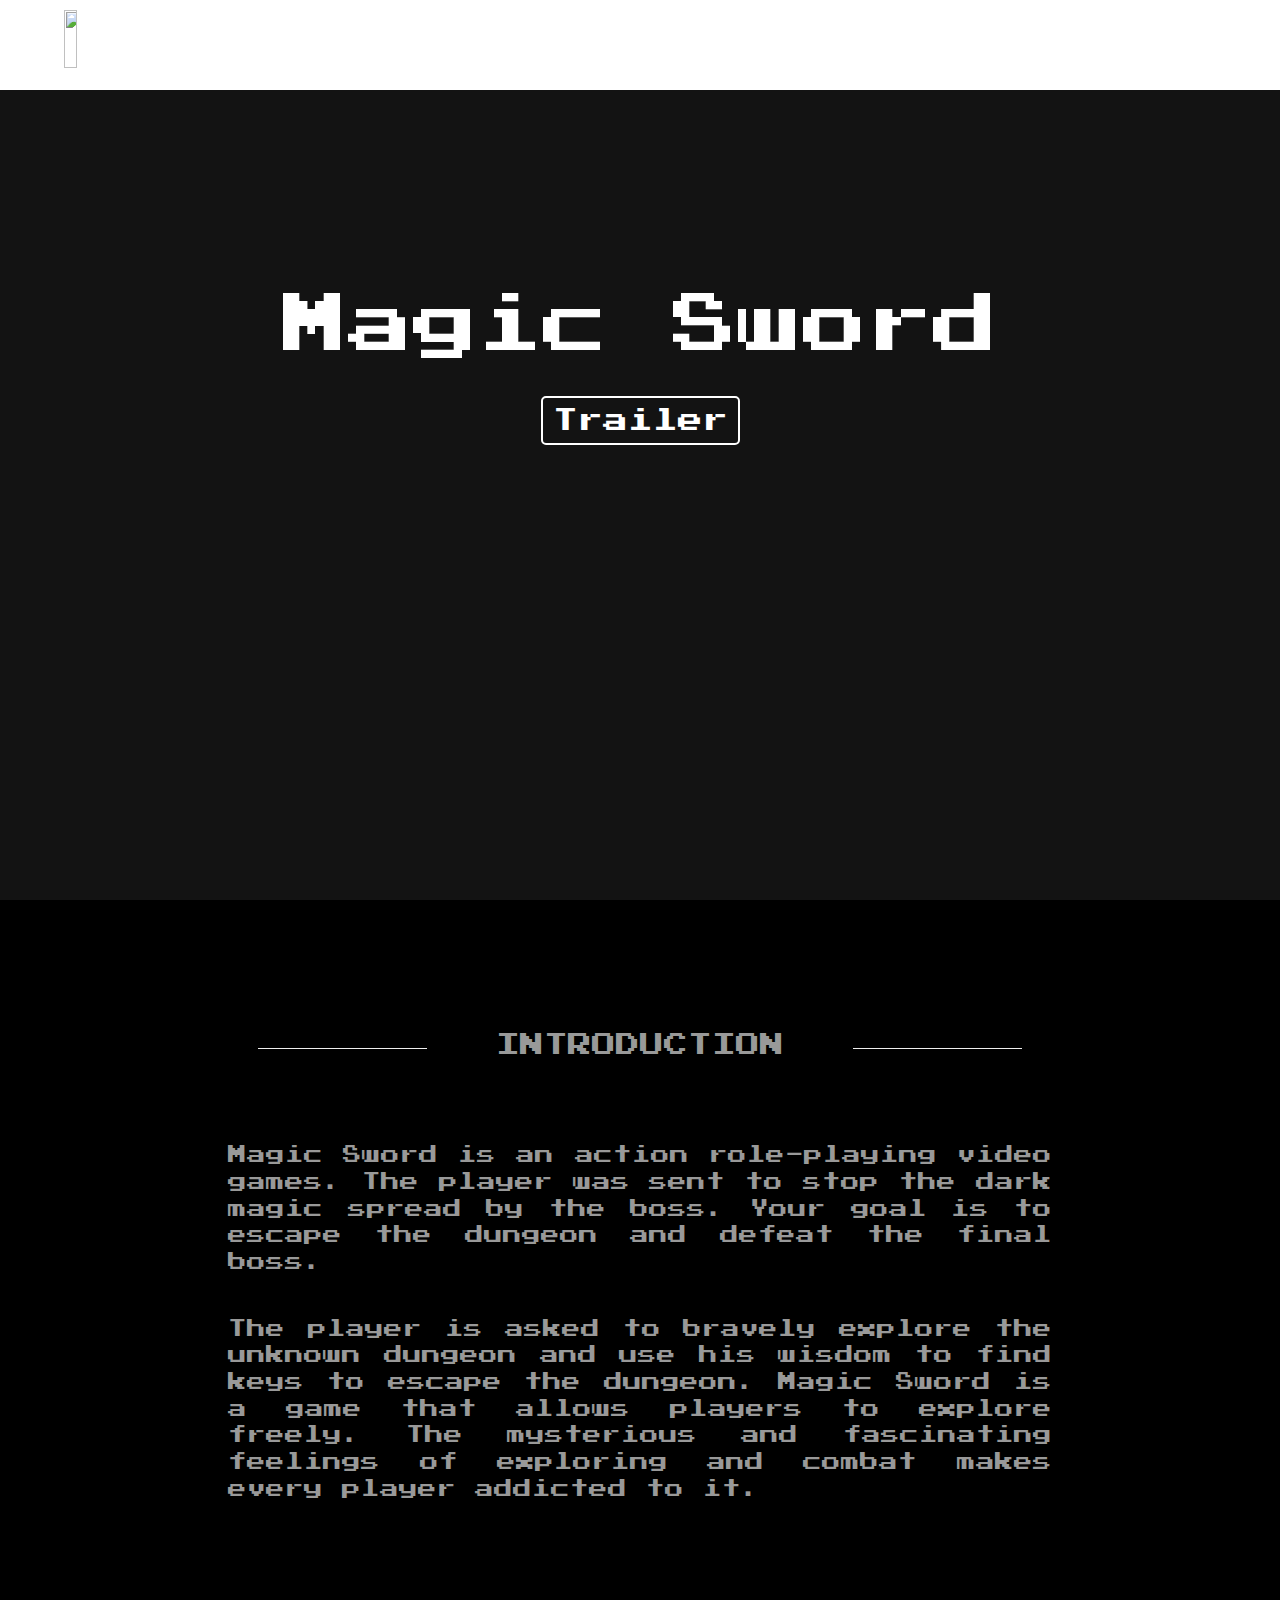
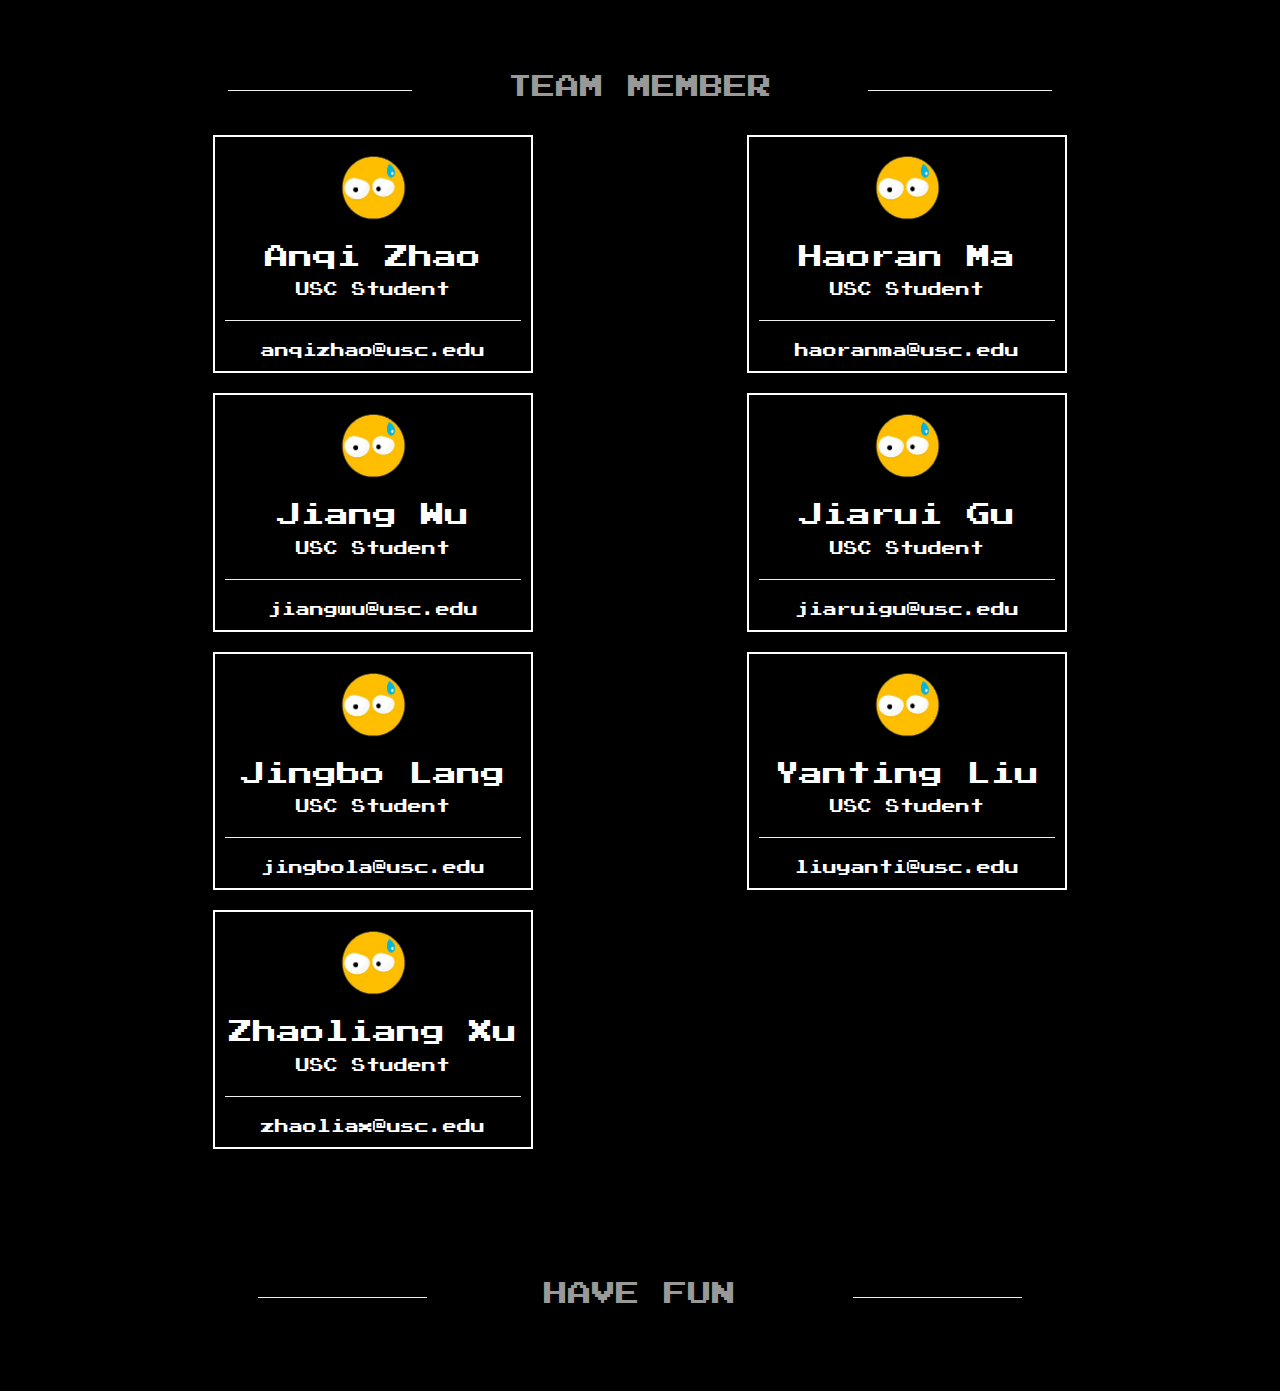
==== index.html @ 2007d67c "Merge pull request #2 from 1angJ6/master" ====
<html>
<head>
	<title> Magic Sword </title>
    <link rel="stylesheet" type="text/css" href="css/index.css">
    <link rel="stylesheet" type="text/css" href="css/bootstrap.min.css">
</head>
<body>
	<div id = "nav">
		<div id = "logo">
            <img src="http://gamepipe.usc.edu/resources/Resources/VsoE-GamePipe-Logo.png" alt="">
        </div>
	</div>

    <div id = "show">
            <video  autoplay = "true" width = "100%" height="100%" loop = "loop">
                <source src="img/onShow.mp4" type="video/mp4" /> 
                <img src="img/onShow.jpg">
            </video>
            <div id = "shadow"></div>
            <div id = "title">
                <p>Magic Sword</p>
                <br>
                <p><a href="http://www.youtube.com" target="_blank">Trailer</a></p>
            </div>
    </div>
    
    <div id = "introduction" style = "background: black; margin-top: 10%;">
        <div class="container-fluid">
            <div class = "row">
                <div class = "col-sm-2 hidden-xs">
                </div>
                <div class = "col-sm-8 text-middle">       
                    <div class="container-fluid section" style="margin-bottom: 40px;">
                        <div class = "col-sm-3"><hr></div>
                        <div class = "col-sm-6"><p style="text-align: center; font-size: 18pt;">INTRODUCTION</p></div>
                        <div class = "col-sm-3"><hr></div>
                    </div>
                    <p>Magic Sword is an action role-playing video games. The player was sent to stop the dark magic spread by the boss. Your goal is to escape the dungeon and defeat the final boss. </p>
                    <p>The player is asked to bravely explore the unknown dungeon and use his wisdom to find keys to escape the dungeon. Magic Sword is a game that allows players to explore freely. The mysterious and fascinating feelings of exploring and combat makes every player addicted to it.</p>
                </div>
                <div class = "col-sm-2 text-right hidden-xs">
                </div>
            </div>
        </div>
    </div>

    <div id = "people" style = "background: black; margin-top: 10%;">
        <div class="container-fluid">
            <div class = "row">
                <div class = "col-sm-2"></div>
                <div class = "col-sm-8">
                    <div class = "row section">
                        <div class = "col-sm-3"><hr></div>
                        <div class = "col-sm-6"><p style="text-align: center; font-size: 18pt;">TEAM MEMBER</p></div>
                        <div class = "col-sm-3"><hr></div>
                    </div>
                </div>
                <div class = "col-sm-2"></div>
            </div>
            <br>

            <div class = "row">
                <div class = "col-sm-2 hidden-xs"></div>
                <div class = "col-sm-3 member" style="text-align:center; border: solid 2px #ffffff; padding: 10px;">
                    <img src="./img/icon.png" alt="" width="80px;">
                    <h3>Anqi Zhao</h3>
                    <p>USC Student</p>
                    <hr>
                    <div class = "row">
                        <div class = "col-sm-12">
                            anqizhao@usc.edu
                        </div>
                    </div>
                </div>
                <div class = "col-sm-2"></div>
                <div class = "col-sm-3 member" style="text-align:center; border: solid 2px #ffffff; padding: 10px;">
                    <img src="./img/icon.png" alt="" width="80px;">
                    <h3>Haoran Ma</h3>
                    <p>USC Student</p>
                    <hr>
                    <div class = "row">
                        <div class = "col-sm-12">
                            haoranma@usc.edu
                        </div>
                    </div>
                </div>
                <div class = "col-sm-2 hidden-xs"></div>
            </div>

            <br>
            <div class = "row">
                <div class = "col-sm-2 hidden-xs"></div>
                <div class = "col-sm-3 member" style="text-align:center; border: solid 2px #ffffff; padding: 10px;">
                    <img src="./img/icon.png" alt="" width="80px;">
                    <h3>Jiang Wu</h3>
                    <p>USC Student</p>
                    <hr>
                    <div class = "row">
                        <div class = "col-sm-12">
                            jiangwu@usc.edu
                        </div>
                    </div>
                </div>
                <div class = "col-sm-2"></div>
                <div class = "col-sm-3 member" style="text-align:center; border: solid 2px #ffffff; padding: 10px;">
                    <img src="./img/icon.png" alt="" width="80px;">
                    <h3>Jiarui Gu</h3>
                    <p>USC Student</p>
                    <hr>
                    <div class = "row">
                        <div class = "col-sm-12">
                            jiaruigu@usc.edu
                        </div>
                    </div>
                </div>
                <div class = "col-sm-2 hidden-xs"></div>
            </div>

            <br>
            <div class = "row">
                <div class = "col-sm-2 hidden-xs"></div>
                <div class = "col-sm-3 member" style="text-align:center; border: solid 2px #ffffff; padding: 10px;">
                    <img src="./img/icon.png" alt="" width="80px;">
                    <h3>Jingbo Lang</h3>
                    <p>USC Student</p>
                    <hr>
                    <div class = "row">
                        <div class = "col-sm-12">
                            jingbola@usc.edu
                        </div>
                    </div>
                </div>
                <div class = "col-sm-2"></div>
                <div class = "col-sm-3 member" style="text-align:center; border: solid 2px #ffffff; padding: 10px;">
                    <img src="./img/icon.png" alt="" width="80px;">
                    <h3>Yanting Liu</h3>
                    <p>USC Student</p>
                    <hr>
                    <div class = "row">
                        <div class = "col-sm-12">
                            liuyanti@usc.edu
                        </div>
                    </div>
                </div>
                <div class = "col-sm-2 hidden-xs"></div>
            </div>

            <br>
            <div class = "row">
                <div class = "col-sm-2 hidden-xs"></div>
                <div class = "col-sm-3 member" style="text-align:center; border: solid 2px #ffffff; padding: 10px;">
                    <img src="./img/icon.png" alt="" width="80px;">
                    <h3>Zhaoliang Xu</h3>
                    <p>USC Student</p>
                    <hr>
                    <div class = "row">
                        <div class = "col-sm-12">
                            zhaoliax@usc.edu
                        </div>
                    </div>
                </div>
                <div class = "col-sm-2"></div>
                <div class = "col-sm-3">
                </div>
                <div class = "col-sm-2 hidden-xs"></div>
            </div>
            
        </div>
    </div>
        
    
    <div id = "introduction" style = "background: black; color: #999; margin-top: 10%;">
        <div class="container-fluid">
            <div class = "row">
                <div class = "col-sm-2 hidden-xs">
                </div>
                <div class = "col-sm-8 text-middle">       
                    <div class="container-fluid" style="margin-bottom: 40px;">
                        <div class = "col-sm-3"><hr></div>
                        <div class = "col-sm-6"><p style="text-align: center; font-size: 18pt;">HAVE FUN</p></div>
                        <div class = "col-sm-3"><hr></div>
                    </div>
                </div>
                <div class = "col-sm-2 text-right hidden-xs">
                </div>
            </div>
        </div>
    </div>

</body>
</html>
---- css/index.css ----
@font-face {
    font-family: "PressStart2P";
    font-style: normal;
    font-weight: normal;
    src: url("../fonts/PressStart2P.ttf") format("truetype");
}
html
{
	min-height: 400px;
	background: #000;
}
body
{
	margin: 0px;
	min-height: 400px;
	height: 100%
}
#nav
{
	width: 100%;
	height: 10%;
	/* position: fixed; */
	z-index: 200;
	top: 0px;
	left: 0px;
	background: white;
}
#logo
{
	margin-top: 10px;
	margin-left: 5%;
	float: left;
}
#logo img {
	height: 80%;
}
#show
{
	background-color:#000;
	width: 100%;
	height: 90%;
	display: block;
  	position: relative;
}
#shadow
{
	/* z-index: 7;
	background-color: #c4c4c4;
	opacity: 0.15;
	width: 100%;
	height: 90%; */
	background: rgb(128, 128, 128);
	height: 100%;
	width: 100%;
	opacity: 0.15;
	top: 0;
	left: 0;
	position: absolute;
	padding: 0;

}

#title{
	height: 100%;
	width: 100%;
	top: 0;
	left: 0;
	position: absolute;
	padding: 0;
}

#title p {
	color: #fff;
	position: relative;
	top: 25%;
	line-height: 100%;
	font-size: 65px;
  	font-family: 'PressStart2P';
  	text-align: center;
}

#title a {
	border: solid 2px #ffffff;
	border-radius: 5px;
	padding: 10px;
	color: white;
	text-decoration: none;
	font-size: 25px;
}

#title a:hover {
	background-color: white;
	border: solid 2px #ffffff;
	border-radius: 5px;
	padding: 10px;
	color: black;
	text-decoration: none;
	font-size: 25px;
}

.section
{
	font-family: "PressStart2P";
	color: #999;
}

#introduction p
{
	color: #999;
	text-align: justify;
	font-family: "PressStart2P";
	font-size: 14pt;
	margin-bottom: 40px;
}

.member
{
	font-family: "PressStart2P";
	/* font-size:  */
	color: white;
}

hr.style-seven {
    overflow: visible; /* For IE */
    height: 30px;
    border-style: solid;
    border-color: black;
    border-width: 1px 0 0 0;
    border-radius: 20px;
}
hr.style-seven:before { /* Not really supposed to work, but does */
    display: block;
    content: "";
    height: 30px;
    margin-top: -31px;
    border-style: solid;
    border-color: black;
    border-width: 0 0 1px 0;
    border-radius: 20px;
}
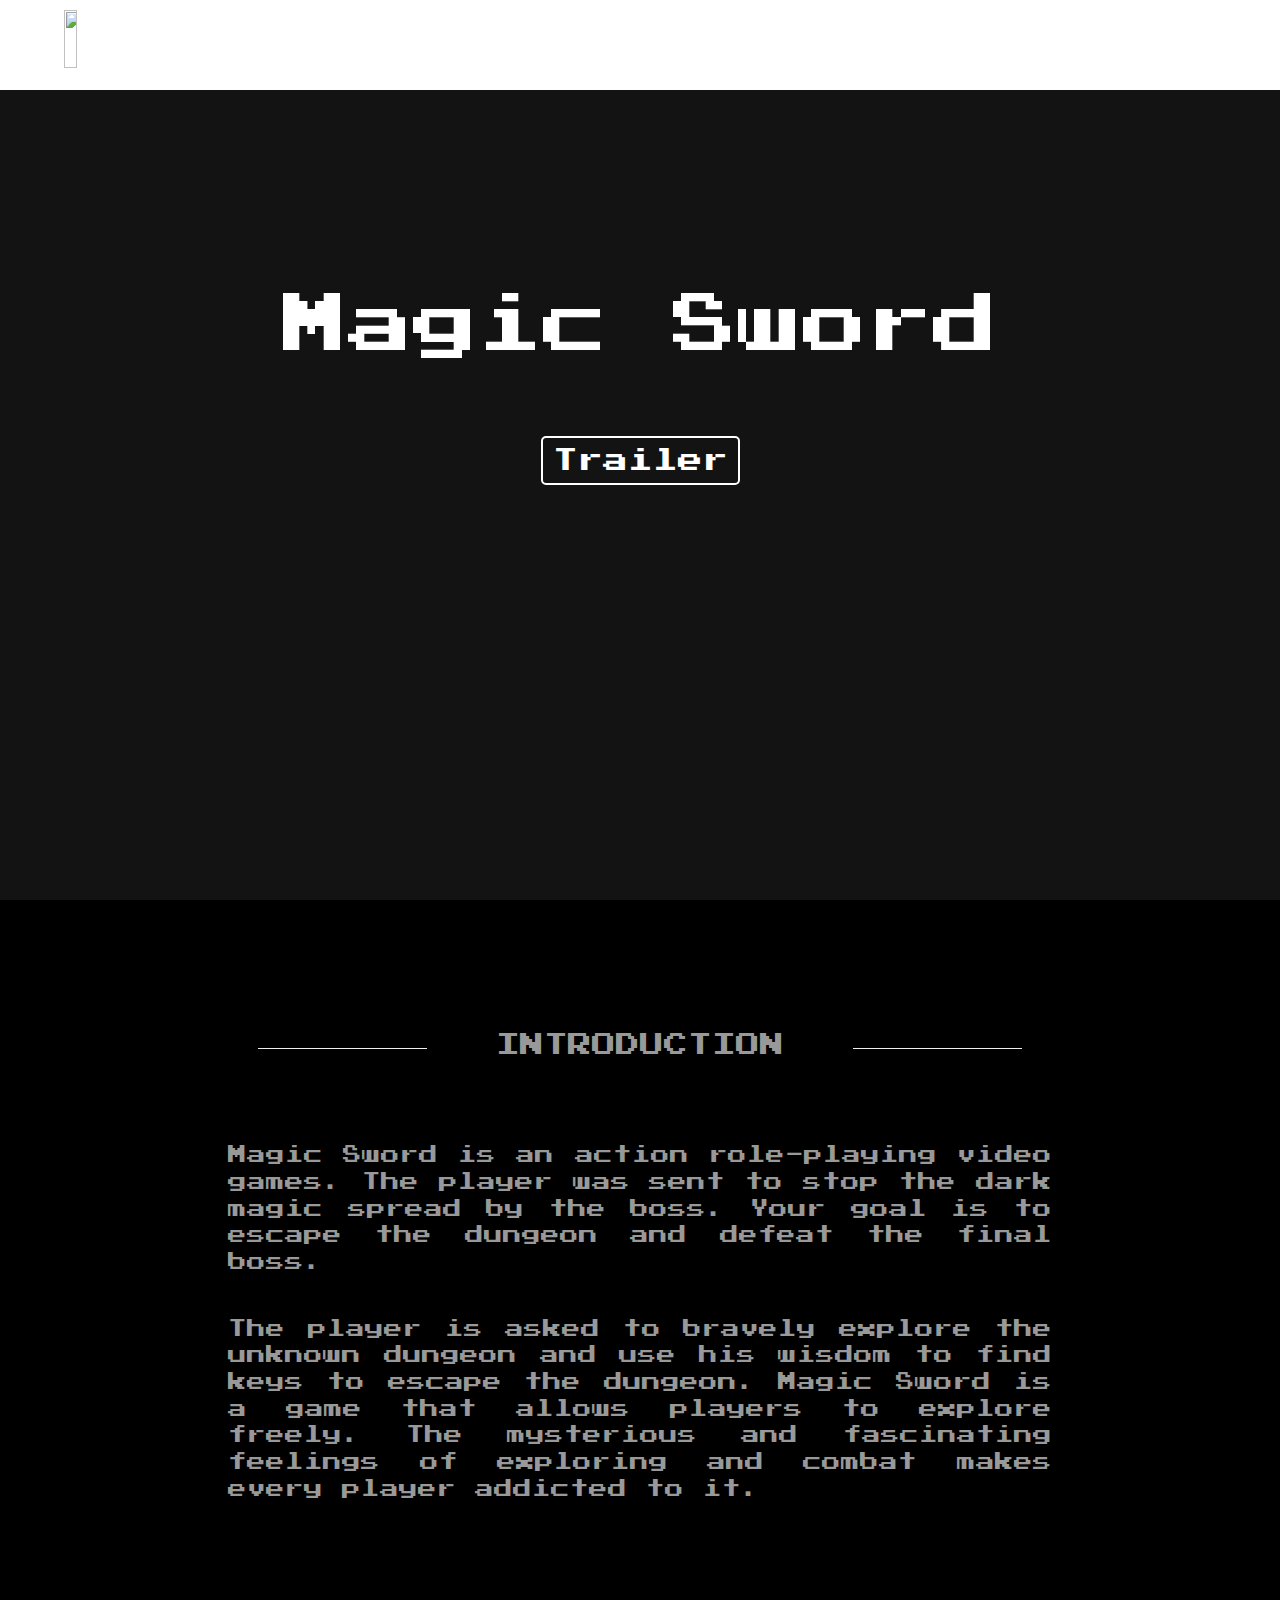
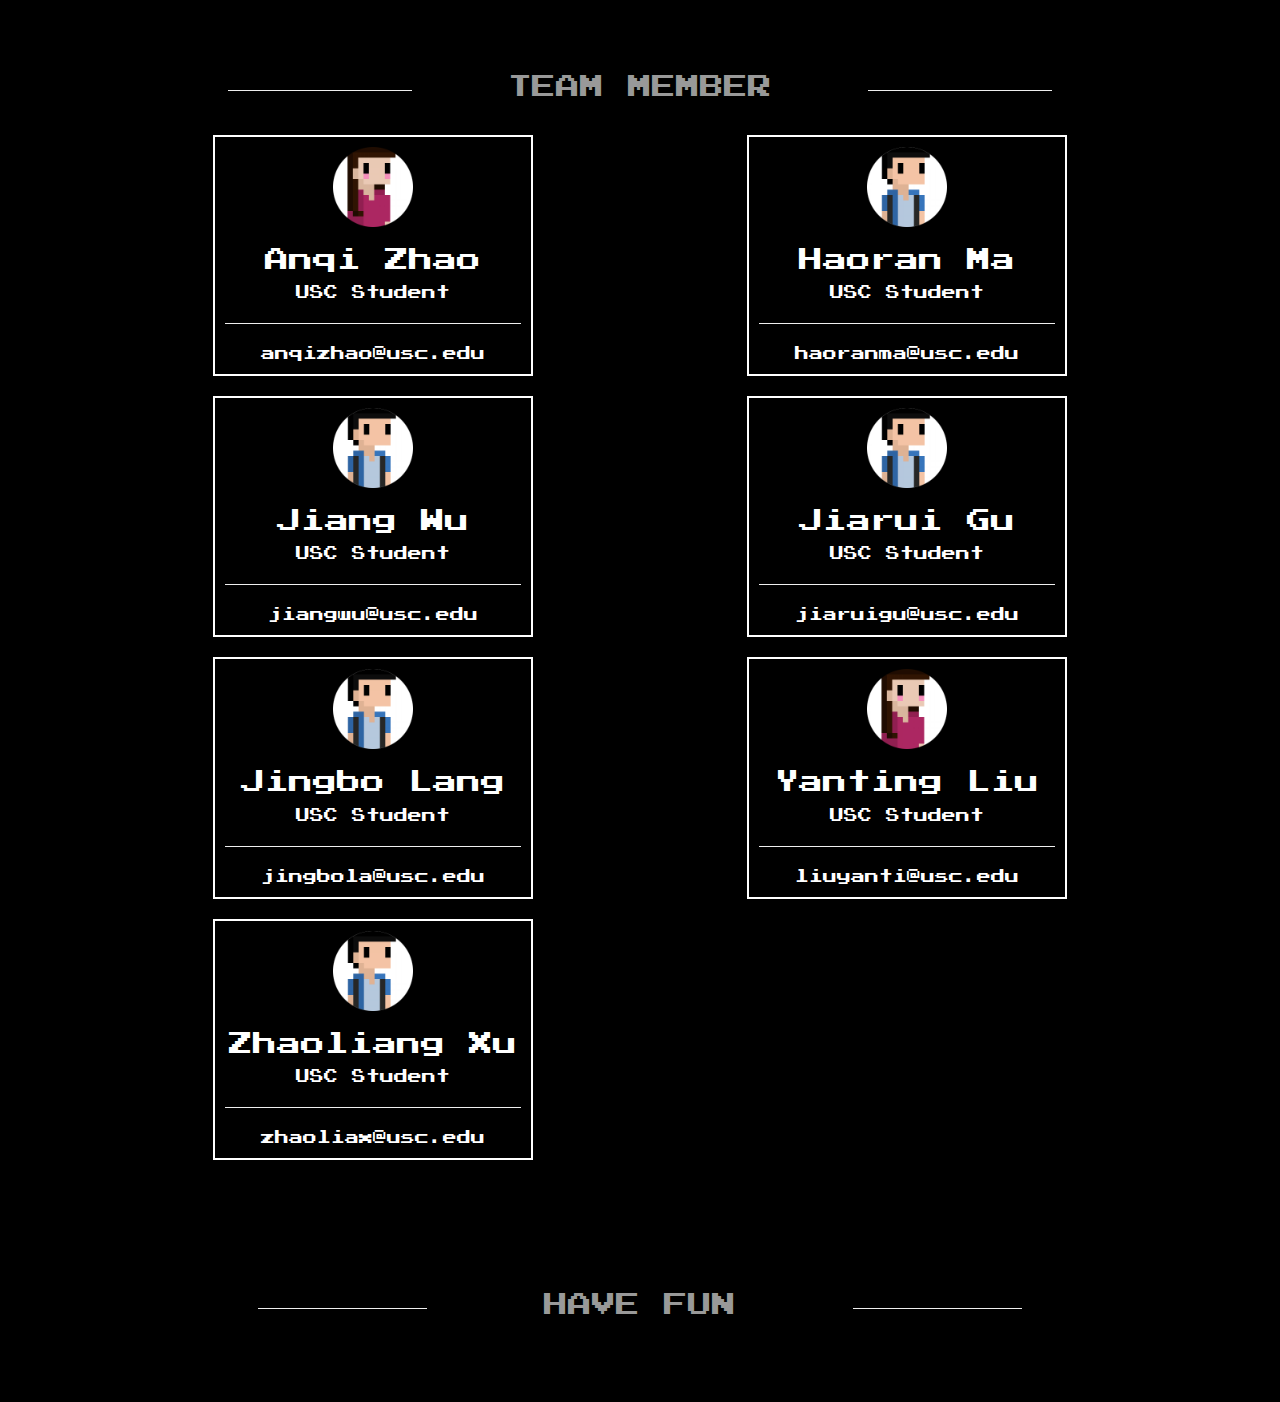
==== commit efd11403: "add pic" ====
--- a/index.html
+++ b/index.html
@@ -19,7 +19,7 @@
             <div id = "shadow"></div>
             <div id = "title">
                 <p>Magic Sword</p>
-                <br>
+                <br><br><br>
                 <p><a href="http://www.youtube.com" target="_blank">Trailer</a></p>
             </div>
     </div>
@@ -62,7 +62,7 @@
             <div class = "row">
                 <div class = "col-sm-2 hidden-xs"></div>
                 <div class = "col-sm-3 member" style="text-align:center; border: solid 2px #ffffff; padding: 10px;">
-                    <img src="./img/icon.png" alt="" width="80px;">
+                    <img src="./img/girl.png" alt="" width="80px;">
                     <h3>Anqi Zhao</h3>
                     <p>USC Student</p>
                     <hr>
@@ -74,7 +74,7 @@
                 </div>
                 <div class = "col-sm-2"></div>
                 <div class = "col-sm-3 member" style="text-align:center; border: solid 2px #ffffff; padding: 10px;">
-                    <img src="./img/icon.png" alt="" width="80px;">
+                    <img src="./img/boy.png" alt="" width="80px;">
                     <h3>Haoran Ma</h3>
                     <p>USC Student</p>
                     <hr>
@@ -91,7 +91,7 @@
             <div class = "row">
                 <div class = "col-sm-2 hidden-xs"></div>
                 <div class = "col-sm-3 member" style="text-align:center; border: solid 2px #ffffff; padding: 10px;">
-                    <img src="./img/icon.png" alt="" width="80px;">
+                    <img src="./img/boy.png" alt="" width="80px;">
                     <h3>Jiang Wu</h3>
                     <p>USC Student</p>
                     <hr>
@@ -103,7 +103,7 @@
                 </div>
                 <div class = "col-sm-2"></div>
                 <div class = "col-sm-3 member" style="text-align:center; border: solid 2px #ffffff; padding: 10px;">
-                    <img src="./img/icon.png" alt="" width="80px;">
+                    <img src="./img/boy.png" alt="" width="80px;">
                     <h3>Jiarui Gu</h3>
                     <p>USC Student</p>
                     <hr>
@@ -120,7 +120,7 @@
             <div class = "row">
                 <div class = "col-sm-2 hidden-xs"></div>
                 <div class = "col-sm-3 member" style="text-align:center; border: solid 2px #ffffff; padding: 10px;">
-                    <img src="./img/icon.png" alt="" width="80px;">
+                    <img src="./img/boy.png" alt="" width="80px;">
                     <h3>Jingbo Lang</h3>
                     <p>USC Student</p>
                     <hr>
@@ -132,7 +132,7 @@
                 </div>
                 <div class = "col-sm-2"></div>
                 <div class = "col-sm-3 member" style="text-align:center; border: solid 2px #ffffff; padding: 10px;">
-                    <img src="./img/icon.png" alt="" width="80px;">
+                    <img src="./img/girl.png" alt="" width="80px;">
                     <h3>Yanting Liu</h3>
                     <p>USC Student</p>
                     <hr>
@@ -149,7 +149,7 @@
             <div class = "row">
                 <div class = "col-sm-2 hidden-xs"></div>
                 <div class = "col-sm-3 member" style="text-align:center; border: solid 2px #ffffff; padding: 10px;">
-                    <img src="./img/icon.png" alt="" width="80px;">
+                    <img src="./img/boy.png" alt="" width="80px;">
                     <h3>Zhaoliang Xu</h3>
                     <p>USC Student</p>
                     <hr>
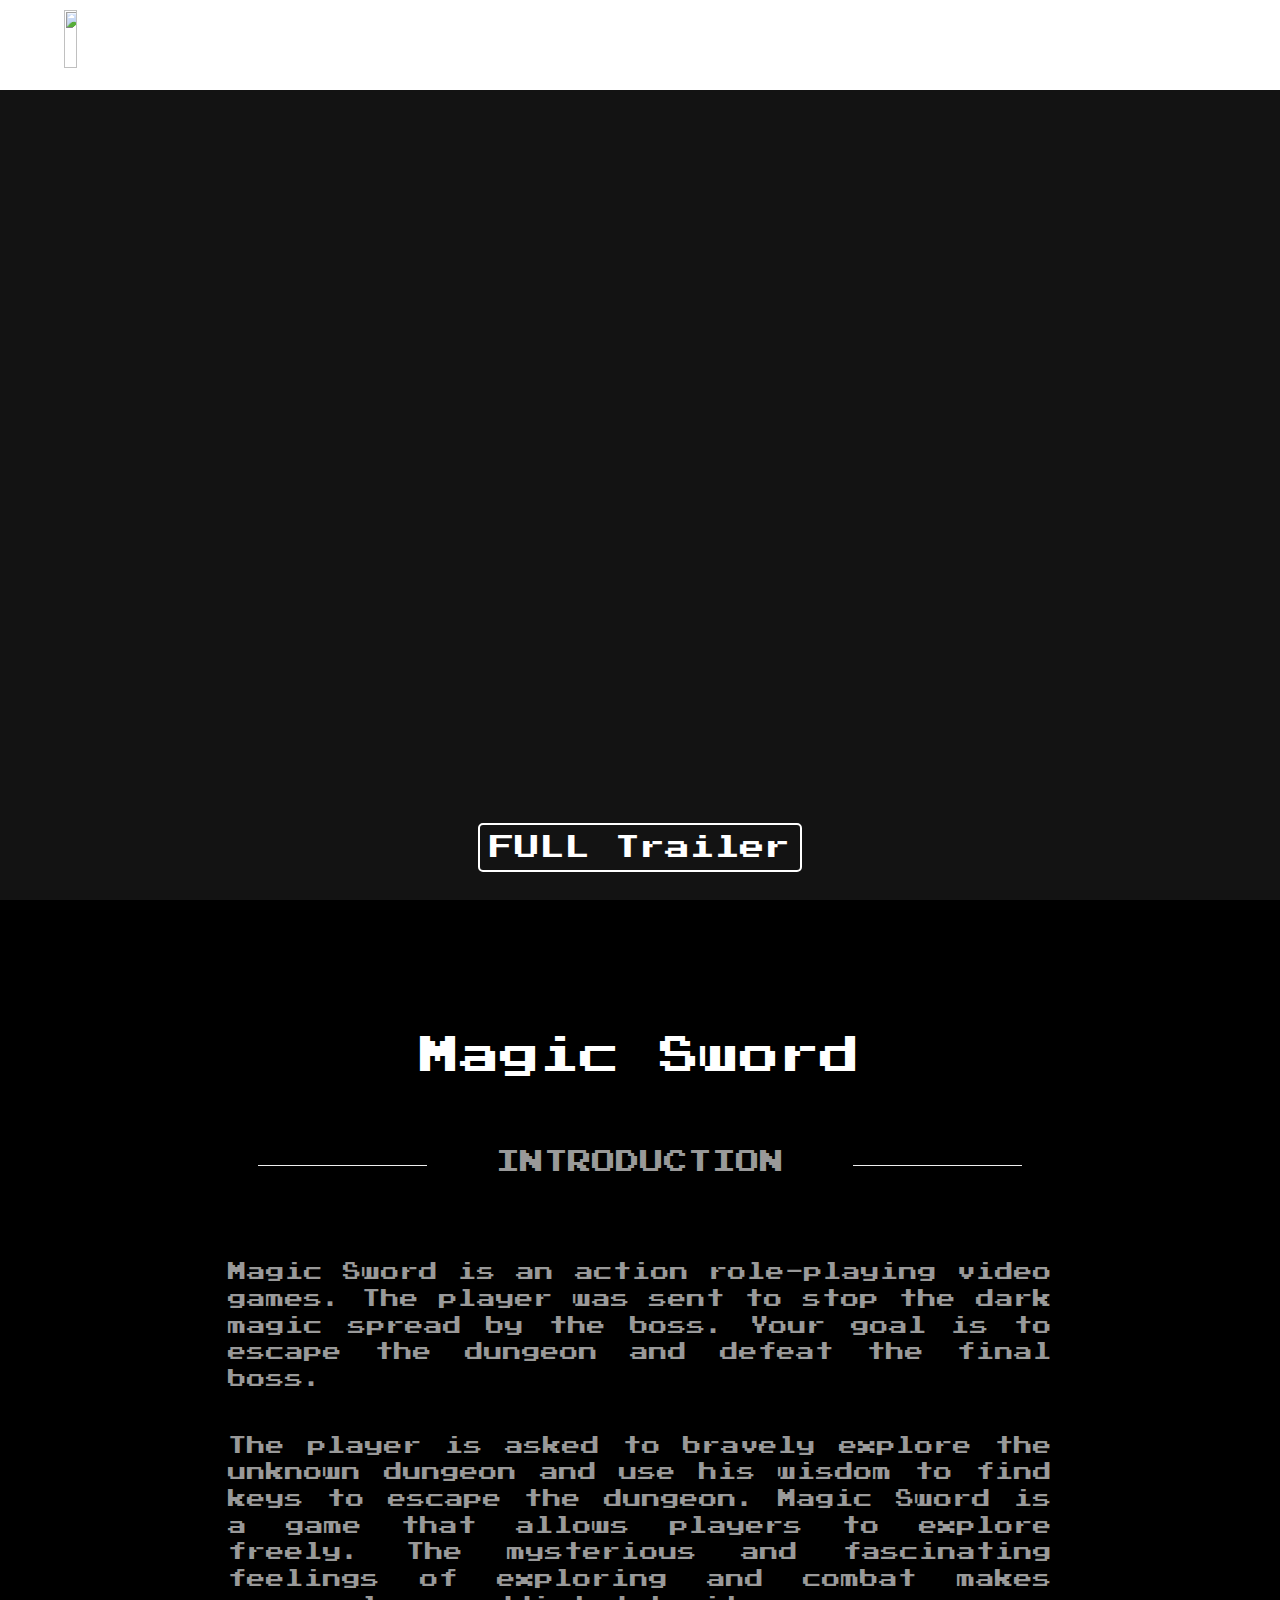
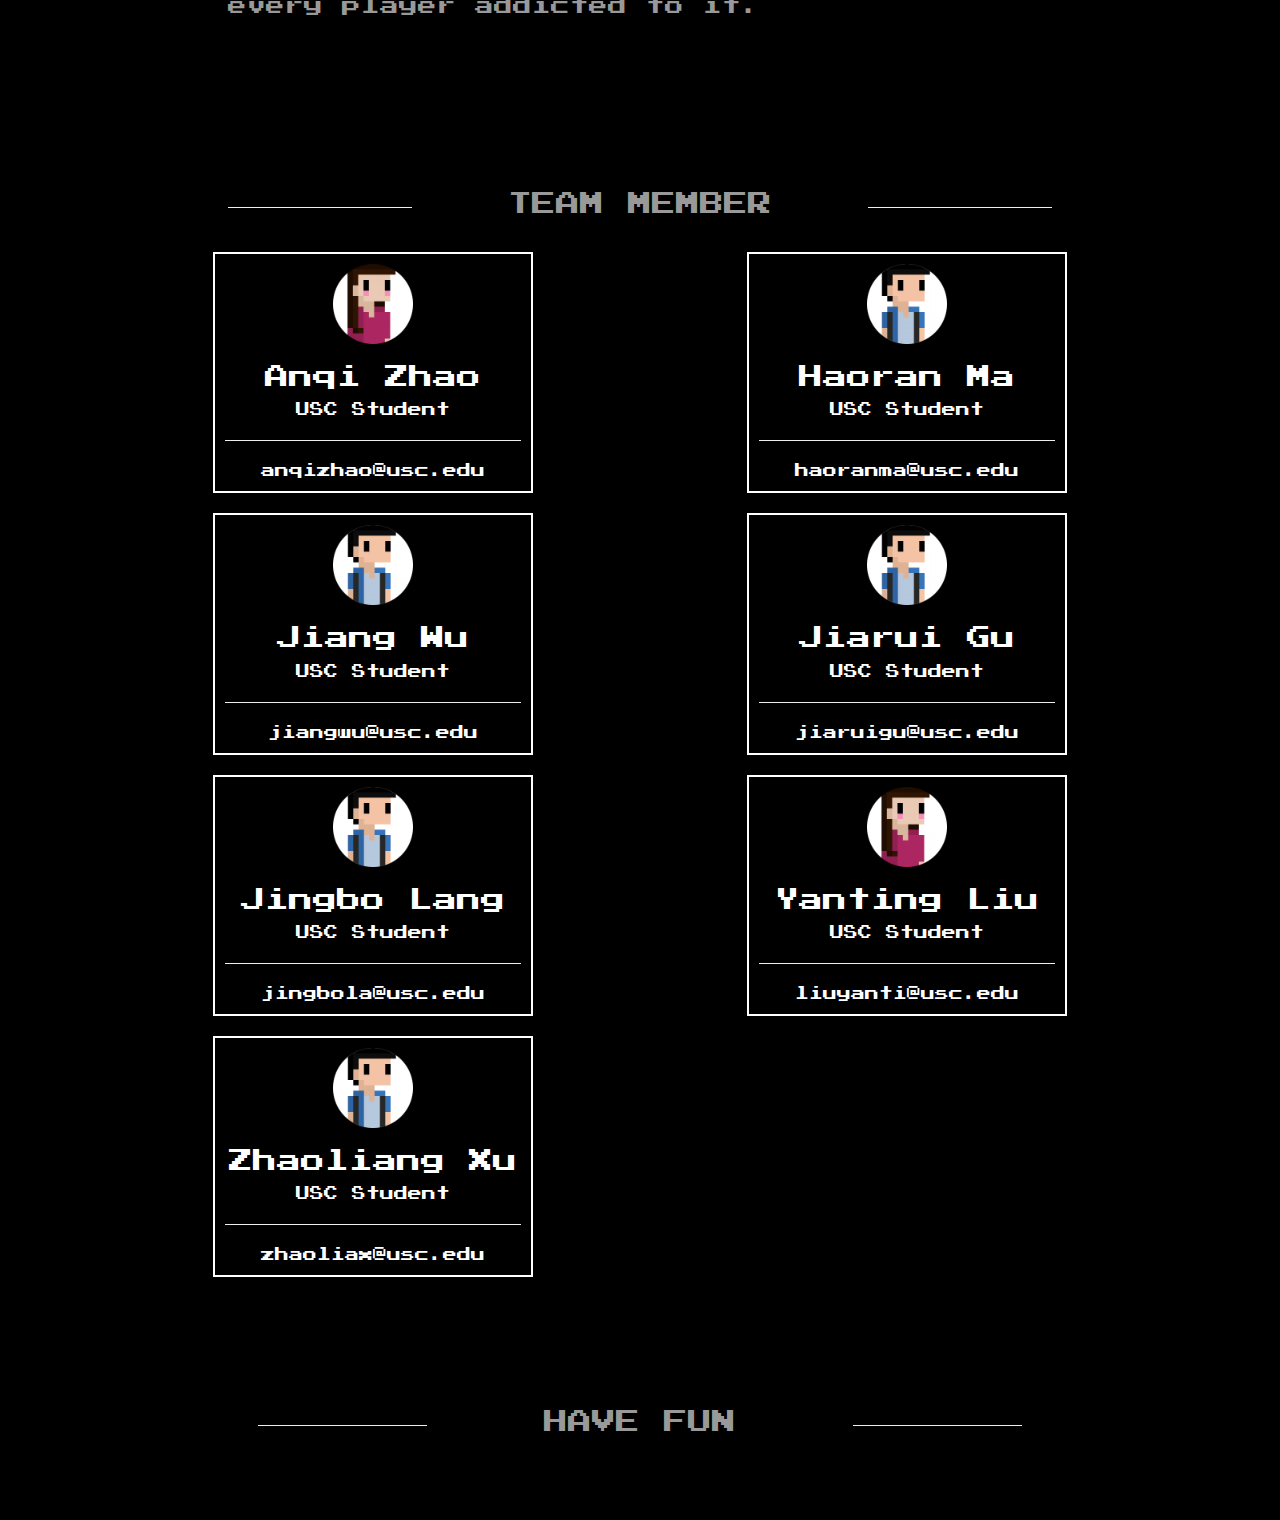
==== commit 94998a49: "add js" ====
--- a/index.html
+++ b/index.html
@@ -3,6 +3,16 @@
 	<title> Magic Sword </title>
     <link rel="stylesheet" type="text/css" href="css/index.css">
     <link rel="stylesheet" type="text/css" href="css/bootstrap.min.css">
+    <script src="js/jquery-2.2.2.js"></script>
+    <script>
+            $(window).scroll(function(){
+                if($(window).scrollTop() > 50){
+                    $("#title").fadeOut("fast");
+                } else {
+                    $("#title").fadeIn("fast");
+                }
+            });
+    </script>
 </head>
 <body>
 	<div id = "nav">
@@ -12,20 +22,26 @@
 	</div>
 
     <div id = "show">
-            <video  autoplay = "true" width = "100%" height="100%" loop = "loop">
-                <source src="img/onShow.mp4" type="video/mp4" /> 
-                <img src="img/onShow.jpg">
+            <video width = "100%" height="100%" autoplay muted loop>
+                <source src="img/trailer.mp4" type="video/mp4" /> 
+                <!-- <img src="img/onShow.jpg"> -->
             </video>
             <div id = "shadow"></div>
             <div id = "title">
-                <p>Magic Sword</p>
-                <br><br><br>
-                <p><a href="http://www.youtube.com" target="_blank">Trailer</a></p>
+                <!-- <p>Magic Sword</p> -->
+                <!-- <br><br><br> -->
+                <p><a href="http://www.youtube.com" target="_blank">FULL Trailer</a></p>
             </div>
     </div>
     
     <div id = "introduction" style = "background: black; margin-top: 10%;">
         <div class="container-fluid">
+            <div class = "row">
+                <div class = "col-sm-12" style="color: white; text-align: center; font-size: 30pt; font-family: PressStart2P;">
+                    Magic Sword
+                </div>
+            </div>
+            <br><br><br>
             <div class = "row">
                 <div class = "col-sm-2 hidden-xs">
                 </div>
--- a/css/index.css
+++ b/css/index.css
@@ -44,11 +44,6 @@
 }
 #shadow
 {
-	/* z-index: 7;
-	background-color: #c4c4c4;
-	opacity: 0.15;
-	width: 100%;
-	height: 90%; */
 	background: rgb(128, 128, 128);
 	height: 100%;
 	width: 100%;
@@ -61,12 +56,11 @@
 }
 
 #title{
-	height: 100%;
 	width: 100%;
-	top: 0;
+	position: absolute;
+	/* top: 90%; */
+	bottom: 10px;
 	left: 0;
-	position: absolute;
-	padding: 0;
 }
 
 #title p {
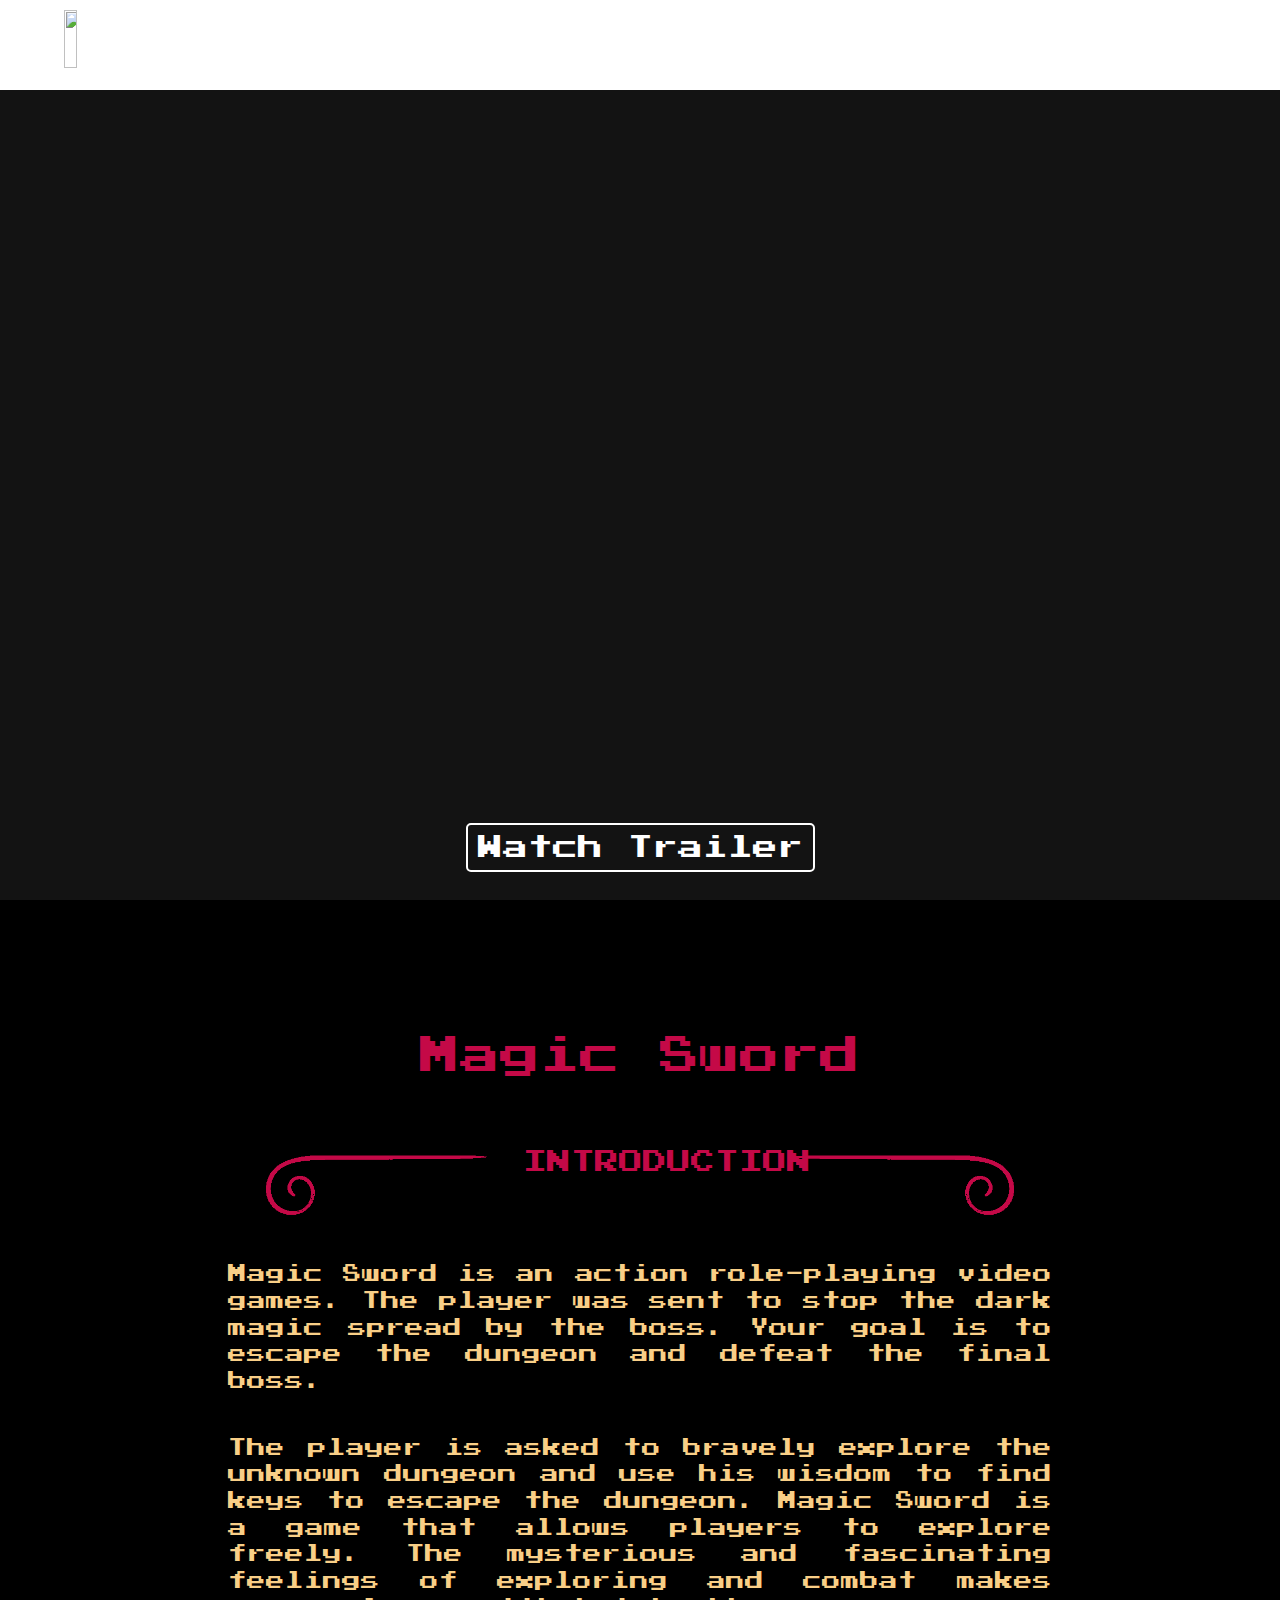
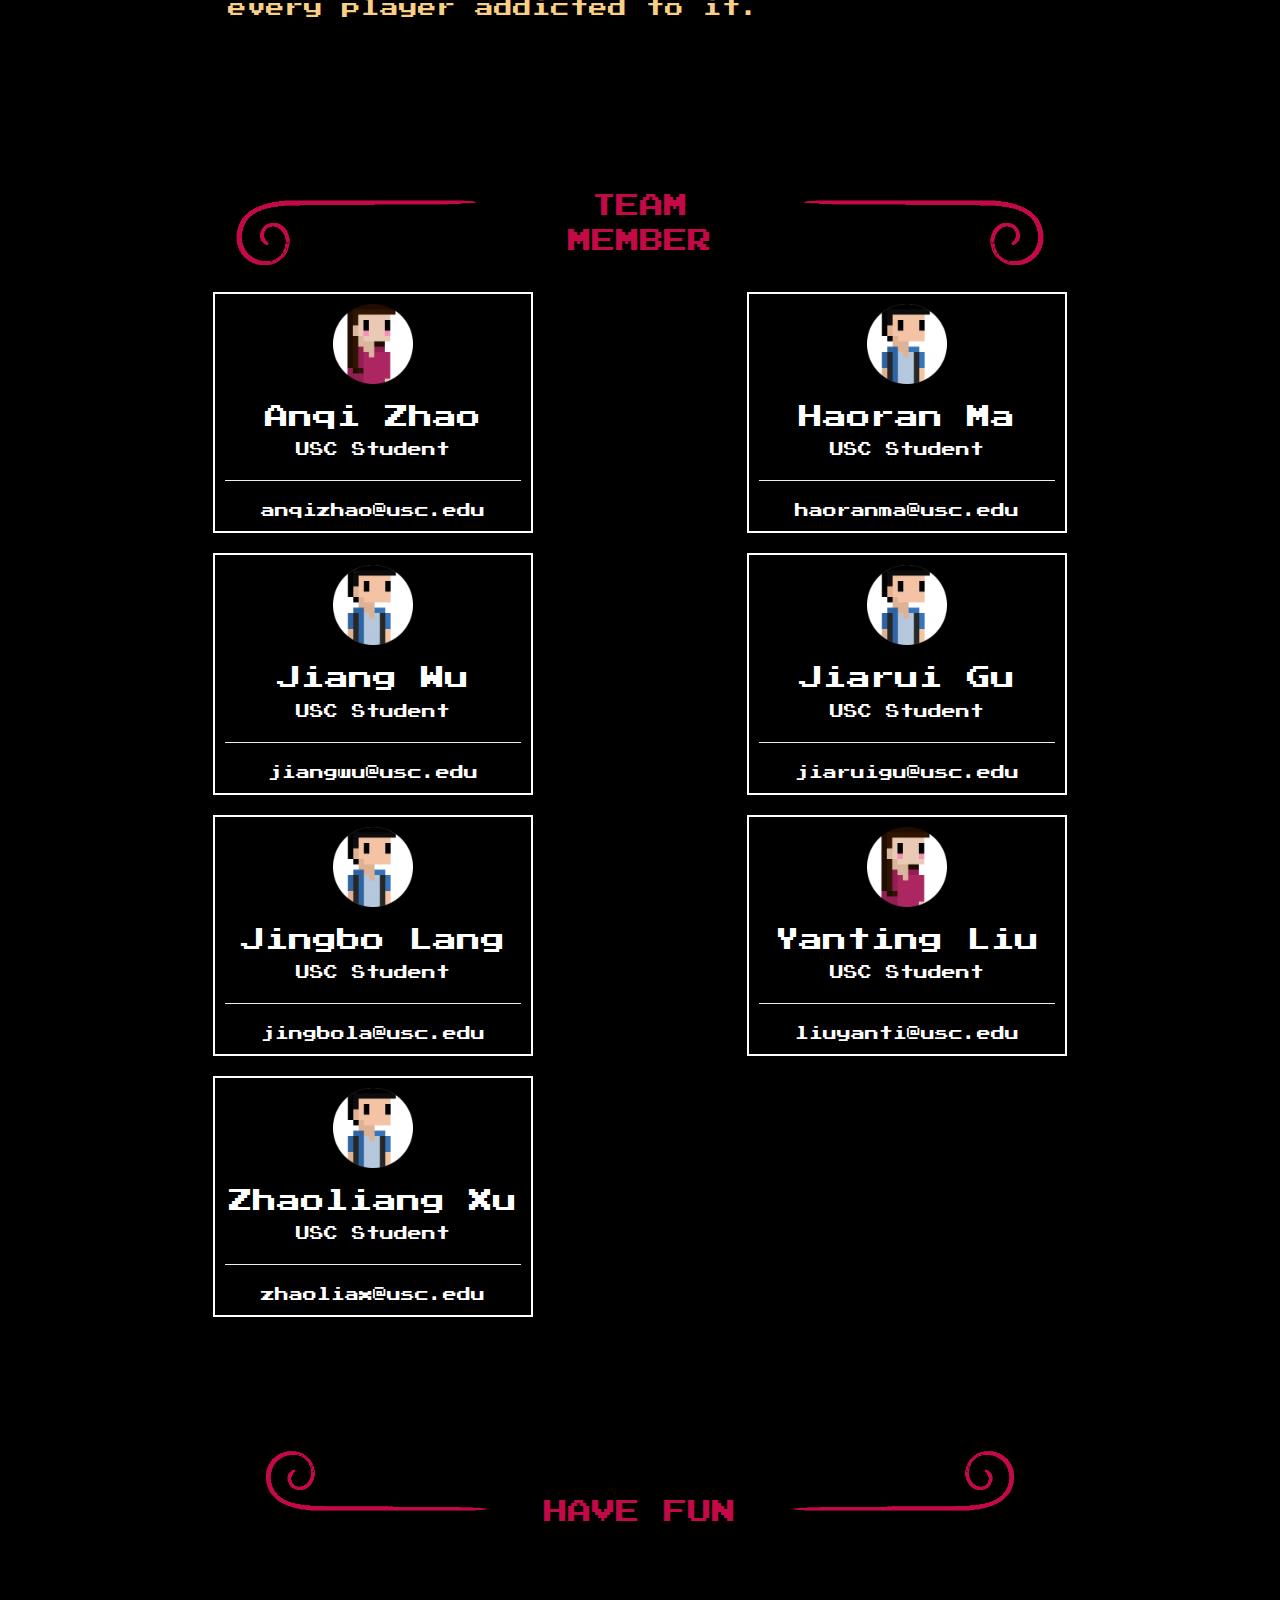
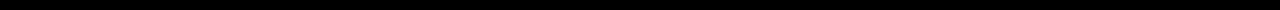
==== commit 9491c3ee: "update ui" ====
--- a/index.html
+++ b/index.html
@@ -30,14 +30,14 @@
             <div id = "title">
                 <!-- <p>Magic Sword</p> -->
                 <!-- <br><br><br> -->
-                <p><a href="http://www.youtube.com" target="_blank">FULL Trailer</a></p>
+                <p><a href="http://www.youtube.com" target="_blank">Watch Trailer</a></p>
             </div>
     </div>
     
     <div id = "introduction" style = "background: black; margin-top: 10%;">
         <div class="container-fluid">
             <div class = "row">
-                <div class = "col-sm-12" style="color: white; text-align: center; font-size: 30pt; font-family: PressStart2P;">
+                <div class = "col-sm-12" style="color: rgb(196, 9, 71); text-align: center; font-size: 30pt; font-family: PressStart2P;">
                     Magic Sword
                 </div>
             </div>
@@ -47,9 +47,9 @@
                 </div>
                 <div class = "col-sm-8 text-middle">       
                     <div class="container-fluid section" style="margin-bottom: 40px;">
-                        <div class = "col-sm-3"><hr></div>
-                        <div class = "col-sm-6"><p style="text-align: center; font-size: 18pt;">INTRODUCTION</p></div>
-                        <div class = "col-sm-3"><hr></div>
+                        <div class = "col-sm-4"><img src="./img/left.png" alt="" width="100%;"></div>
+                        <div class = "col-sm-4"><p style="text-align: center; font-size: 18pt; color: rgb(196, 9, 71)">INTRODUCTION</p></div>
+                        <div class = "col-sm-4"><img src="./img/right.png" alt="" width="100%;"></div>
                     </div>
                     <p>Magic Sword is an action role-playing video games. The player was sent to stop the dark magic spread by the boss. Your goal is to escape the dungeon and defeat the final boss. </p>
                     <p>The player is asked to bravely explore the unknown dungeon and use his wisdom to find keys to escape the dungeon. Magic Sword is a game that allows players to explore freely. The mysterious and fascinating feelings of exploring and combat makes every player addicted to it.</p>
@@ -66,9 +66,9 @@
                 <div class = "col-sm-2"></div>
                 <div class = "col-sm-8">
                     <div class = "row section">
-                        <div class = "col-sm-3"><hr></div>
-                        <div class = "col-sm-6"><p style="text-align: center; font-size: 18pt;">TEAM MEMBER</p></div>
-                        <div class = "col-sm-3"><hr></div>
+                        <div class = "col-sm-4"><img src="./img/left.png" alt="" width="100%;"></div>
+                        <div class = "col-sm-4"><p style="text-align: center; font-size: 18pt; color: rgb(196, 9, 71)">TEAM MEMBER</p></div>
+                        <div class = "col-sm-4"><img src="./img/right.png" alt="" width="100%;"></div>
                     </div>
                 </div>
                 <div class = "col-sm-2"></div>
@@ -192,9 +192,9 @@
                 </div>
                 <div class = "col-sm-8 text-middle">       
                     <div class="container-fluid" style="margin-bottom: 40px;">
-                        <div class = "col-sm-3"><hr></div>
-                        <div class = "col-sm-6"><p style="text-align: center; font-size: 18pt;">HAVE FUN</p></div>
-                        <div class = "col-sm-3"><hr></div>
+                        <div class = "col-sm-4"><img src="./img/left_rev.png" alt="" width="100%;"></div>
+                        <div class = "col-sm-4" style="padding-top: 50px;"><p style="text-align: center; font-size: 18pt; color: rgb(196, 9, 71)">HAVE FUN</p></div>
+                        <div class = "col-sm-4"><img src="./img/right_rev.png" alt="" width="100%;"></div>
                     </div>
                 </div>
                 <div class = "col-sm-2 text-right hidden-xs">
--- a/css/index.css
+++ b/css/index.css
@@ -100,7 +100,7 @@
 
 #introduction p
 {
-	color: #999;
+	color: #F9CF87;
 	text-align: justify;
 	font-family: "PressStart2P";
 	font-size: 14pt;
